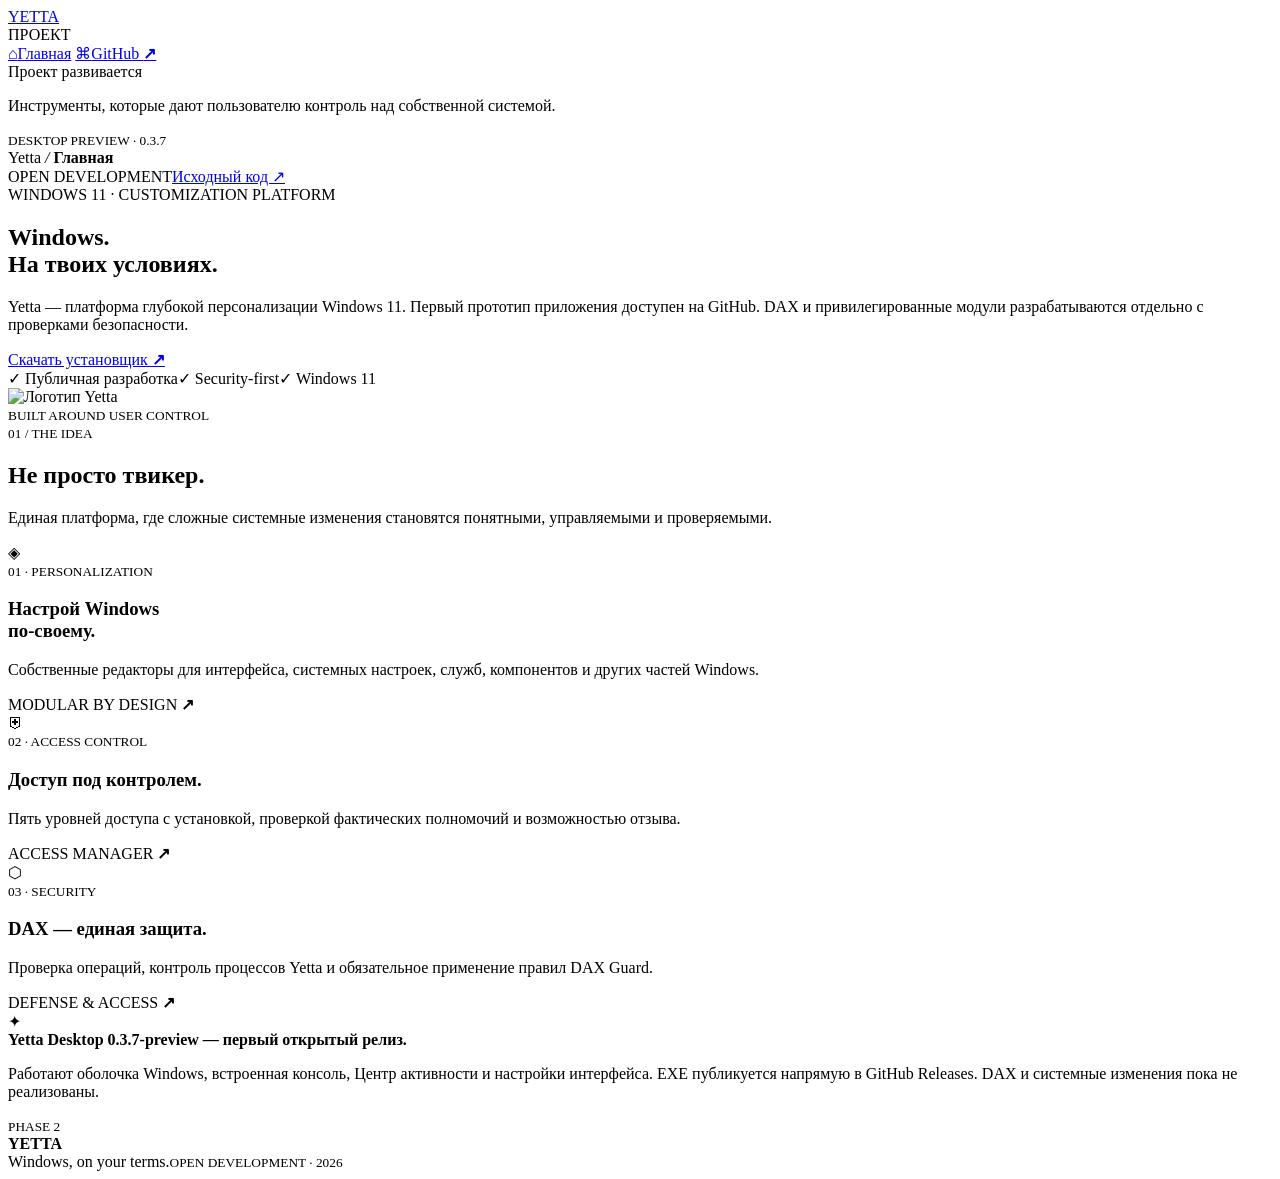
==== site/index.html @ 5b3d5ede "release: bump Yetta preview 0.3.7" ====
<!doctype html>
<html lang="ru">
<head>
  <meta charset="utf-8">
  <meta name="viewport" content="width=device-width, initial-scale=1">
  <meta name="theme-color" content="#080d15">
  <meta name="description" content="Yetta — платформа глубокой персонализации Windows 11 с архитектурой безопасности DAX.">
  <meta property="og:title" content="Yetta — Windows, on your terms.">
  <meta property="og:description" content="Глубокая персонализация Windows 11. Контроль доступа. Безопасность по умолчанию.">
  <title>Yetta — Windows, on your terms.</title>
  <link rel="icon" href="/assets/yetta-mark.webp" type="image/webp">
  <link rel="stylesheet" href="/styles.css">
</head>
<body>
  <div class="ambient ambient-a" aria-hidden="true"></div><div class="ambient ambient-b" aria-hidden="true"></div>
  <div class="shell">
    <aside class="sidebar">
      <a class="brand" href="#overview" data-page="overview"><span class="brand-mark"><img src="/assets/yetta-mark.webp" alt=""></span><span>YETTA</span></a>
      <div class="nav-label">ПРОЕКТ</div>
      <nav class="nav" aria-label="Навигация">
        <a class="nav-item active" href="#overview" aria-current="page"><span>⌂</span>Главная</a>
        <a class="nav-item" href="https://github.com/Ketsuneban/Yetta" target="_blank" rel="noopener noreferrer"><span>⌘</span>GitHub <b>↗</b></a>
      </nav>
      <div class="sidebar-bottom"><div class="status"><i></i>Проект развивается</div><p>Инструменты, которые дают пользователю контроль над собственной системой.</p><small>DESKTOP PREVIEW · 0.3.7</small></div>
    </aside>

    <main class="main">
      <header class="topbar"><div class="crumb">Yetta <i>/</i> <strong id="section-name">Главная</strong></div><div class="top-actions"><span class="open-pill"><i></i> OPEN DEVELOPMENT</span><a class="github-link" href="https://github.com/Ketsuneban/Yetta" target="_blank" rel="noopener noreferrer">Исходный код ↗</a></div></header>

      <section class="page active" data-view="overview">
        <div class="hero">
          <div class="hero-copy"><div class="eyebrow"><i></i> WINDOWS 11 · CUSTOMIZATION PLATFORM</div>
            <h1>Windows.<br><span>На твоих условиях.</span></h1>
            <p class="lead">Yetta — платформа глубокой персонализации Windows 11. Первый прототип приложения доступен на GitHub. DAX и привилегированные модули разрабатываются отдельно с проверками безопасности.</p>
            <div class="actions"><a class="primary" href="https://github.com/Ketsuneban/Yetta/releases/download/v0.3.7-preview/YettaSetup.exe" target="_blank" rel="noopener noreferrer">Скачать установщик <b>↗</b></a></div>
            <div class="facts"><span>✓ Публичная разработка</span><span>✓ Security-first</span><span>✓ Windows 11</span></div>
          </div>
          <div class="hero-art"><div class="orbit one"></div><div class="orbit two"></div><div class="logo-card"><img src="/assets/yetta-mark.webp" alt="Логотип Yetta"></div><small><i></i> BUILT AROUND USER CONTROL</small></div>
        </div>
        <div class="section-head"><div><small>01 / THE IDEA</small><h2>Не просто твикер.</h2></div><p>Единая платформа, где сложные системные изменения становятся понятными, управляемыми и проверяемыми.</p></div>
        <div class="features">
          <article class="feature feature-main"><div class="symbol mint">◈</div><small>01 · PERSONALIZATION</small><h3>Настрой Windows<br>по-своему.</h3><p>Собственные редакторы для интерфейса, системных настроек, служб, компонентов и других частей Windows.</p><footer>MODULAR BY DESIGN <b>↗</b></footer></article>
          <article class="feature"><div class="symbol violet">⛨</div><small>02 · ACCESS CONTROL</small><h3>Доступ под контролем.</h3><p>Пять уровней доступа с установкой, проверкой фактических полномочий и возможностью отзыва.</p><footer>ACCESS MANAGER <b>↗</b></footer></article>
          <article class="feature"><div class="symbol blue">⬡</div><small>03 · SECURITY</small><h3>DAX — единая защита.</h3><p>Проверка операций, контроль процессов Yetta и обязательное применение правил DAX Guard.</p><footer>DEFENSE & ACCESS <b>↗</b></footer></article>
        </div>
        <div class="status-banner"><span>✦</span><div><b>Yetta Desktop 0.3.7-preview — первый открытый релиз.</b><p>Работают оболочка Windows, встроенная консоль, Центр активности и настройки интерфейса. EXE публикуется напрямую в GitHub Releases. DAX и системные изменения пока не реализованы.</p></div><small>PHASE 2</small></div>
      </section>

      <footer class="footer"><div><img src="/assets/yetta-mark.webp" alt=""><b>YETTA</b></div><span>Windows, on your terms.</span><small>OPEN DEVELOPMENT · 2026</small></footer>
    </main>

    </div>
</body>
</html>
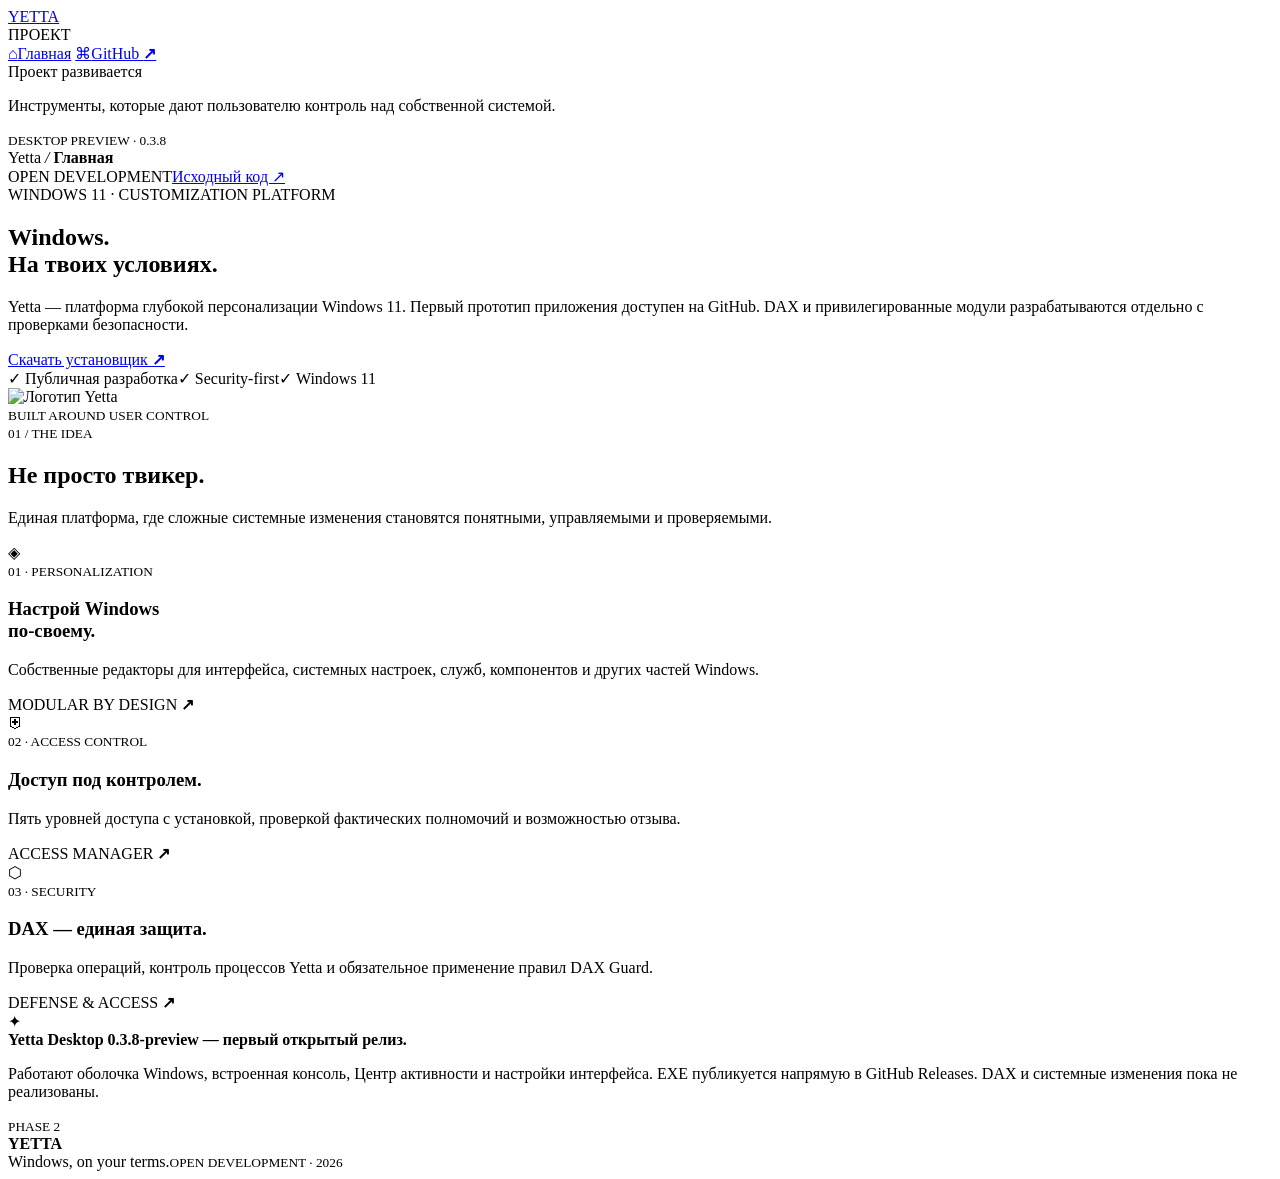
==== commit 0b8ca83a: "release: carry accumulated visual fixes into v0.3.8-preview" ====
--- a/site/index.html
+++ b/site/index.html
@@ -21,7 +21,7 @@
         <a class="nav-item active" href="#overview" aria-current="page"><span>⌂</span>Главная</a>
         <a class="nav-item" href="https://github.com/Ketsuneban/Yetta" target="_blank" rel="noopener noreferrer"><span>⌘</span>GitHub <b>↗</b></a>
       </nav>
-      <div class="sidebar-bottom"><div class="status"><i></i>Проект развивается</div><p>Инструменты, которые дают пользователю контроль над собственной системой.</p><small>DESKTOP PREVIEW · 0.3.7</small></div>
+      <div class="sidebar-bottom"><div class="status"><i></i>Проект развивается</div><p>Инструменты, которые дают пользователю контроль над собственной системой.</p><small>DESKTOP PREVIEW · 0.3.8</small></div>
     </aside>
 
     <main class="main">
@@ -32,7 +32,7 @@
           <div class="hero-copy"><div class="eyebrow"><i></i> WINDOWS 11 · CUSTOMIZATION PLATFORM</div>
             <h1>Windows.<br><span>На твоих условиях.</span></h1>
             <p class="lead">Yetta — платформа глубокой персонализации Windows 11. Первый прототип приложения доступен на GitHub. DAX и привилегированные модули разрабатываются отдельно с проверками безопасности.</p>
-            <div class="actions"><a class="primary" href="https://github.com/Ketsuneban/Yetta/releases/download/v0.3.7-preview/YettaSetup.exe" target="_blank" rel="noopener noreferrer">Скачать установщик <b>↗</b></a></div>
+            <div class="actions"><a class="primary" href="https://github.com/Ketsuneban/Yetta/releases/download/v0.3.8-preview/YettaSetup.exe" target="_blank" rel="noopener noreferrer">Скачать установщик <b>↗</b></a></div>
             <div class="facts"><span>✓ Публичная разработка</span><span>✓ Security-first</span><span>✓ Windows 11</span></div>
           </div>
           <div class="hero-art"><div class="orbit one"></div><div class="orbit two"></div><div class="logo-card"><img src="/assets/yetta-mark.webp" alt="Логотип Yetta"></div><small><i></i> BUILT AROUND USER CONTROL</small></div>
@@ -43,7 +43,7 @@
           <article class="feature"><div class="symbol violet">⛨</div><small>02 · ACCESS CONTROL</small><h3>Доступ под контролем.</h3><p>Пять уровней доступа с установкой, проверкой фактических полномочий и возможностью отзыва.</p><footer>ACCESS MANAGER <b>↗</b></footer></article>
           <article class="feature"><div class="symbol blue">⬡</div><small>03 · SECURITY</small><h3>DAX — единая защита.</h3><p>Проверка операций, контроль процессов Yetta и обязательное применение правил DAX Guard.</p><footer>DEFENSE & ACCESS <b>↗</b></footer></article>
         </div>
-        <div class="status-banner"><span>✦</span><div><b>Yetta Desktop 0.3.7-preview — первый открытый релиз.</b><p>Работают оболочка Windows, встроенная консоль, Центр активности и настройки интерфейса. EXE публикуется напрямую в GitHub Releases. DAX и системные изменения пока не реализованы.</p></div><small>PHASE 2</small></div>
+        <div class="status-banner"><span>✦</span><div><b>Yetta Desktop 0.3.8-preview — первый открытый релиз.</b><p>Работают оболочка Windows, встроенная консоль, Центр активности и настройки интерфейса. EXE публикуется напрямую в GitHub Releases. DAX и системные изменения пока не реализованы.</p></div><small>PHASE 2</small></div>
       </section>
 
       <footer class="footer"><div><img src="/assets/yetta-mark.webp" alt=""><b>YETTA</b></div><span>Windows, on your terms.</span><small>OPEN DEVELOPMENT · 2026</small></footer>
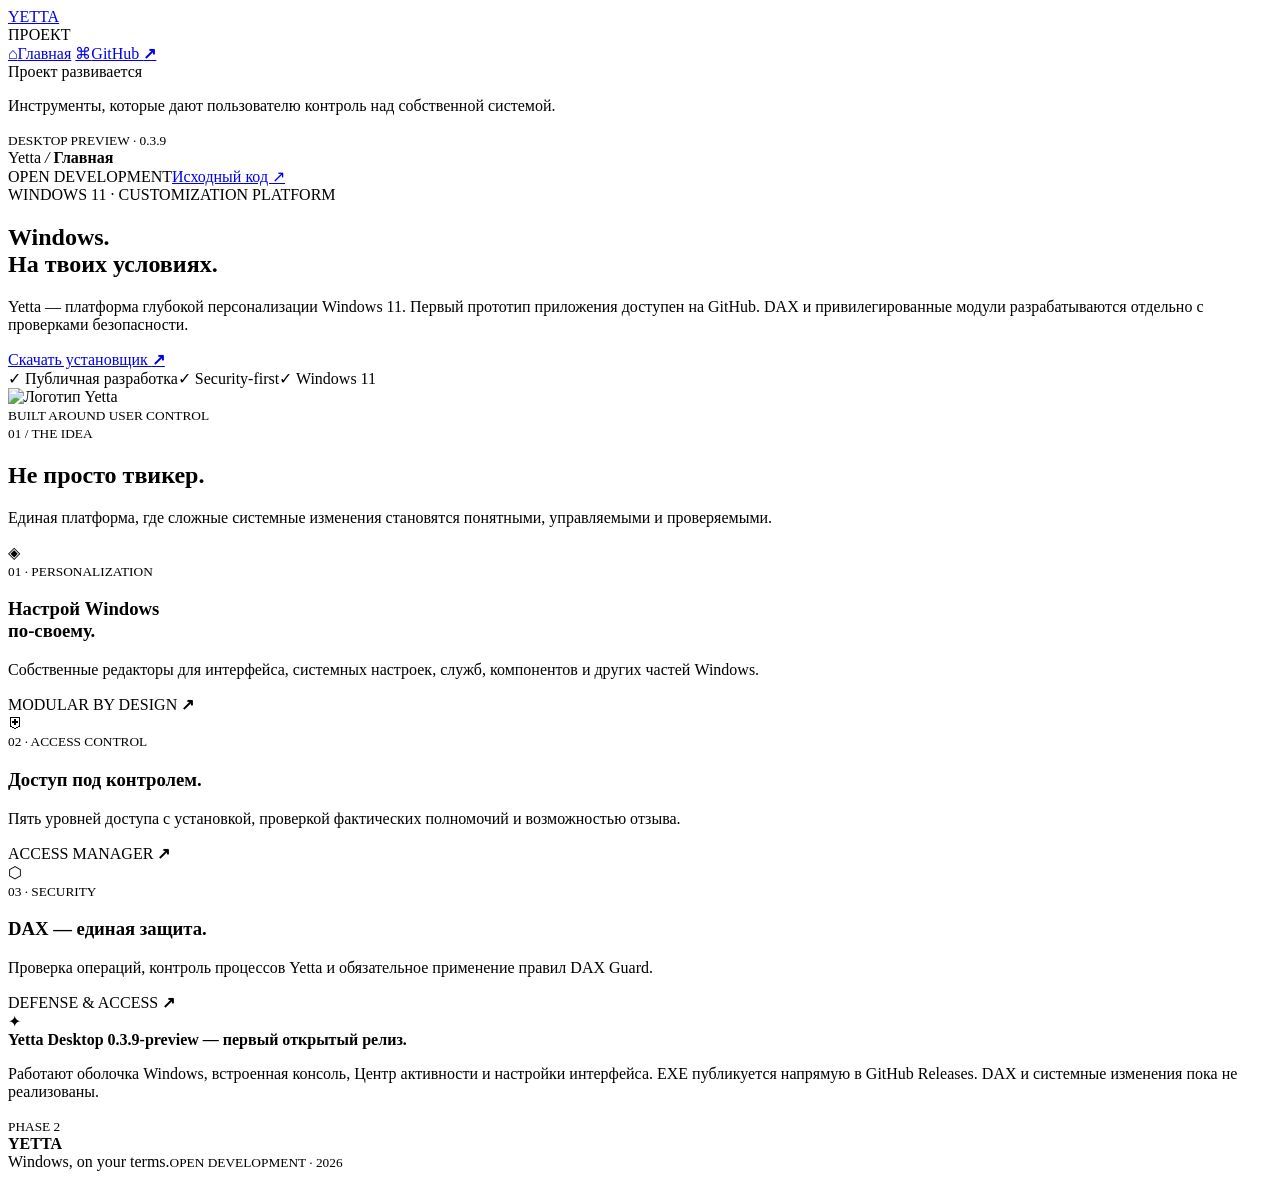
==== commit c29848b2: "release: set Yetta v0.3.9-preview across updater, installer and site" ====
--- a/site/index.html
+++ b/site/index.html
@@ -21,7 +21,7 @@
         <a class="nav-item active" href="#overview" aria-current="page"><span>⌂</span>Главная</a>
         <a class="nav-item" href="https://github.com/Ketsuneban/Yetta" target="_blank" rel="noopener noreferrer"><span>⌘</span>GitHub <b>↗</b></a>
       </nav>
-      <div class="sidebar-bottom"><div class="status"><i></i>Проект развивается</div><p>Инструменты, которые дают пользователю контроль над собственной системой.</p><small>DESKTOP PREVIEW · 0.3.8</small></div>
+      <div class="sidebar-bottom"><div class="status"><i></i>Проект развивается</div><p>Инструменты, которые дают пользователю контроль над собственной системой.</p><small>DESKTOP PREVIEW · 0.3.9</small></div>
     </aside>
 
     <main class="main">
@@ -32,7 +32,7 @@
           <div class="hero-copy"><div class="eyebrow"><i></i> WINDOWS 11 · CUSTOMIZATION PLATFORM</div>
             <h1>Windows.<br><span>На твоих условиях.</span></h1>
             <p class="lead">Yetta — платформа глубокой персонализации Windows 11. Первый прототип приложения доступен на GitHub. DAX и привилегированные модули разрабатываются отдельно с проверками безопасности.</p>
-            <div class="actions"><a class="primary" href="https://github.com/Ketsuneban/Yetta/releases/download/v0.3.8-preview/YettaSetup.exe" target="_blank" rel="noopener noreferrer">Скачать установщик <b>↗</b></a></div>
+            <div class="actions"><a class="primary" href="https://github.com/Ketsuneban/Yetta/releases/download/v0.3.9-preview/YettaSetup.exe" target="_blank" rel="noopener noreferrer">Скачать установщик <b>↗</b></a></div>
             <div class="facts"><span>✓ Публичная разработка</span><span>✓ Security-first</span><span>✓ Windows 11</span></div>
           </div>
           <div class="hero-art"><div class="orbit one"></div><div class="orbit two"></div><div class="logo-card"><img src="/assets/yetta-mark.webp" alt="Логотип Yetta"></div><small><i></i> BUILT AROUND USER CONTROL</small></div>
@@ -43,7 +43,7 @@
           <article class="feature"><div class="symbol violet">⛨</div><small>02 · ACCESS CONTROL</small><h3>Доступ под контролем.</h3><p>Пять уровней доступа с установкой, проверкой фактических полномочий и возможностью отзыва.</p><footer>ACCESS MANAGER <b>↗</b></footer></article>
           <article class="feature"><div class="symbol blue">⬡</div><small>03 · SECURITY</small><h3>DAX — единая защита.</h3><p>Проверка операций, контроль процессов Yetta и обязательное применение правил DAX Guard.</p><footer>DEFENSE & ACCESS <b>↗</b></footer></article>
         </div>
-        <div class="status-banner"><span>✦</span><div><b>Yetta Desktop 0.3.8-preview — первый открытый релиз.</b><p>Работают оболочка Windows, встроенная консоль, Центр активности и настройки интерфейса. EXE публикуется напрямую в GitHub Releases. DAX и системные изменения пока не реализованы.</p></div><small>PHASE 2</small></div>
+        <div class="status-banner"><span>✦</span><div><b>Yetta Desktop 0.3.9-preview — первый открытый релиз.</b><p>Работают оболочка Windows, встроенная консоль, Центр активности и настройки интерфейса. EXE публикуется напрямую в GitHub Releases. DAX и системные изменения пока не реализованы.</p></div><small>PHASE 2</small></div>
       </section>
 
       <footer class="footer"><div><img src="/assets/yetta-mark.webp" alt=""><b>YETTA</b></div><span>Windows, on your terms.</span><small>OPEN DEVELOPMENT · 2026</small></footer>
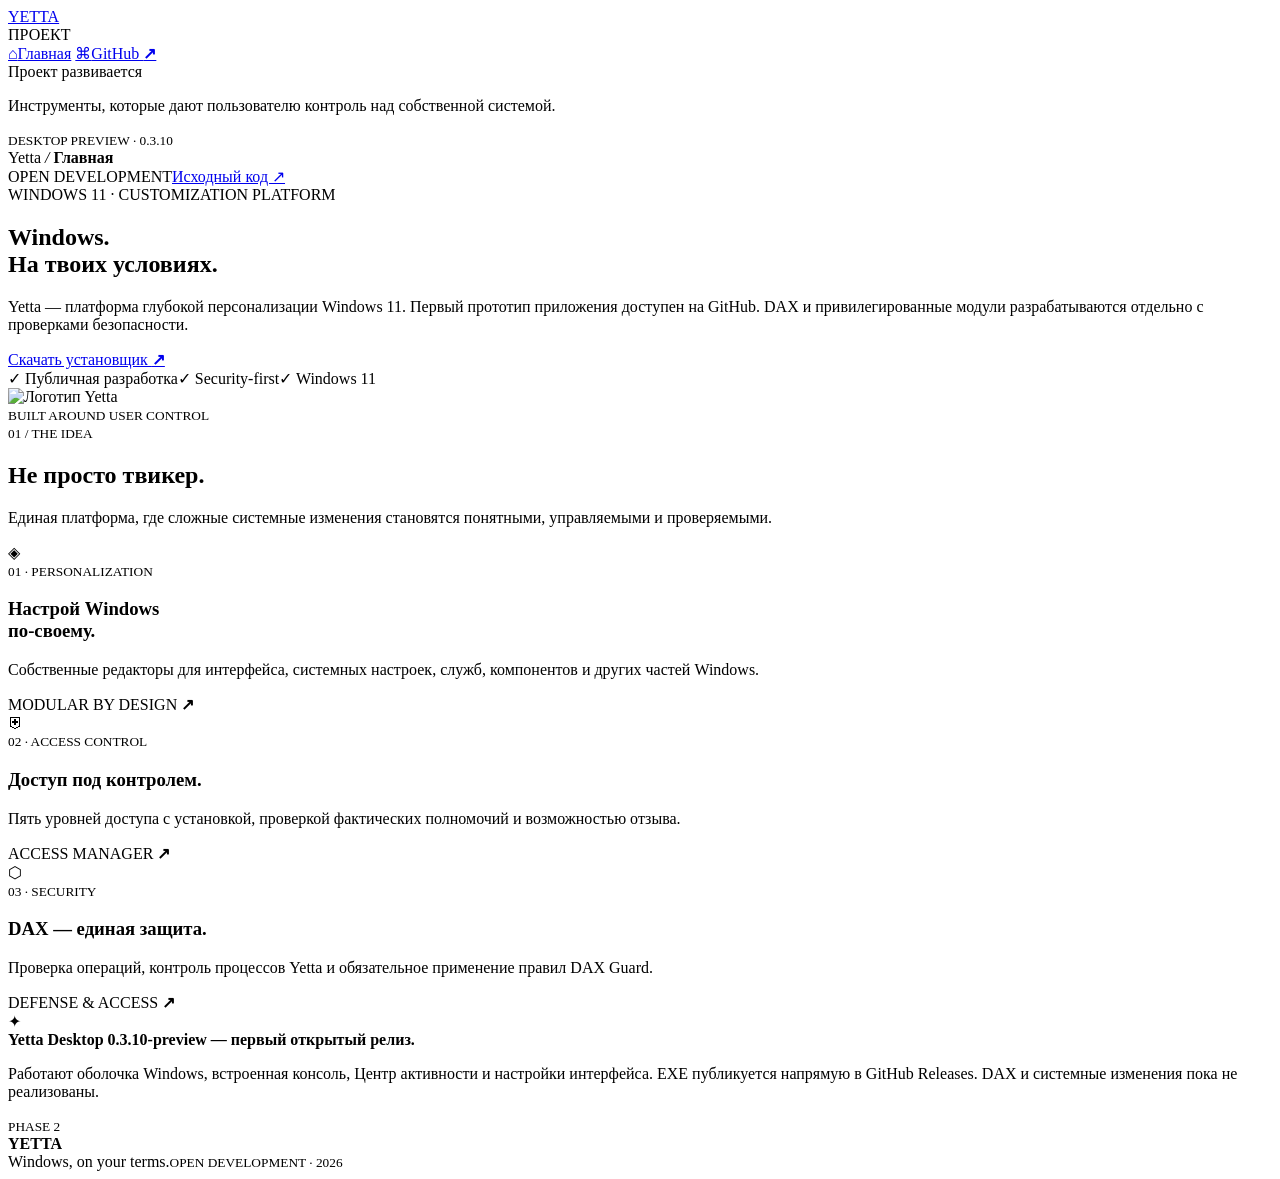
==== commit 5ccd3bc9: "release: bump UI-only Yetta preview to 0.3.10" ====
--- a/site/index.html
+++ b/site/index.html
@@ -21,7 +21,7 @@
         <a class="nav-item active" href="#overview" aria-current="page"><span>⌂</span>Главная</a>
         <a class="nav-item" href="https://github.com/Ketsuneban/Yetta" target="_blank" rel="noopener noreferrer"><span>⌘</span>GitHub <b>↗</b></a>
       </nav>
-      <div class="sidebar-bottom"><div class="status"><i></i>Проект развивается</div><p>Инструменты, которые дают пользователю контроль над собственной системой.</p><small>DESKTOP PREVIEW · 0.3.9</small></div>
+      <div class="sidebar-bottom"><div class="status"><i></i>Проект развивается</div><p>Инструменты, которые дают пользователю контроль над собственной системой.</p><small>DESKTOP PREVIEW · 0.3.10</small></div>
     </aside>
 
     <main class="main">
@@ -32,7 +32,7 @@
           <div class="hero-copy"><div class="eyebrow"><i></i> WINDOWS 11 · CUSTOMIZATION PLATFORM</div>
             <h1>Windows.<br><span>На твоих условиях.</span></h1>
             <p class="lead">Yetta — платформа глубокой персонализации Windows 11. Первый прототип приложения доступен на GitHub. DAX и привилегированные модули разрабатываются отдельно с проверками безопасности.</p>
-            <div class="actions"><a class="primary" href="https://github.com/Ketsuneban/Yetta/releases/download/v0.3.9-preview/YettaSetup.exe" target="_blank" rel="noopener noreferrer">Скачать установщик <b>↗</b></a></div>
+            <div class="actions"><a class="primary" href="https://github.com/Ketsuneban/Yetta/releases/download/v0.3.10-preview/YettaSetup.exe" target="_blank" rel="noopener noreferrer">Скачать установщик <b>↗</b></a></div>
             <div class="facts"><span>✓ Публичная разработка</span><span>✓ Security-first</span><span>✓ Windows 11</span></div>
           </div>
           <div class="hero-art"><div class="orbit one"></div><div class="orbit two"></div><div class="logo-card"><img src="/assets/yetta-mark.webp" alt="Логотип Yetta"></div><small><i></i> BUILT AROUND USER CONTROL</small></div>
@@ -43,7 +43,7 @@
           <article class="feature"><div class="symbol violet">⛨</div><small>02 · ACCESS CONTROL</small><h3>Доступ под контролем.</h3><p>Пять уровней доступа с установкой, проверкой фактических полномочий и возможностью отзыва.</p><footer>ACCESS MANAGER <b>↗</b></footer></article>
           <article class="feature"><div class="symbol blue">⬡</div><small>03 · SECURITY</small><h3>DAX — единая защита.</h3><p>Проверка операций, контроль процессов Yetta и обязательное применение правил DAX Guard.</p><footer>DEFENSE & ACCESS <b>↗</b></footer></article>
         </div>
-        <div class="status-banner"><span>✦</span><div><b>Yetta Desktop 0.3.9-preview — первый открытый релиз.</b><p>Работают оболочка Windows, встроенная консоль, Центр активности и настройки интерфейса. EXE публикуется напрямую в GitHub Releases. DAX и системные изменения пока не реализованы.</p></div><small>PHASE 2</small></div>
+        <div class="status-banner"><span>✦</span><div><b>Yetta Desktop 0.3.10-preview — первый открытый релиз.</b><p>Работают оболочка Windows, встроенная консоль, Центр активности и настройки интерфейса. EXE публикуется напрямую в GitHub Releases. DAX и системные изменения пока не реализованы.</p></div><small>PHASE 2</small></div>
       </section>
 
       <footer class="footer"><div><img src="/assets/yetta-mark.webp" alt=""><b>YETTA</b></div><span>Windows, on your terms.</span><small>OPEN DEVELOPMENT · 2026</small></footer>
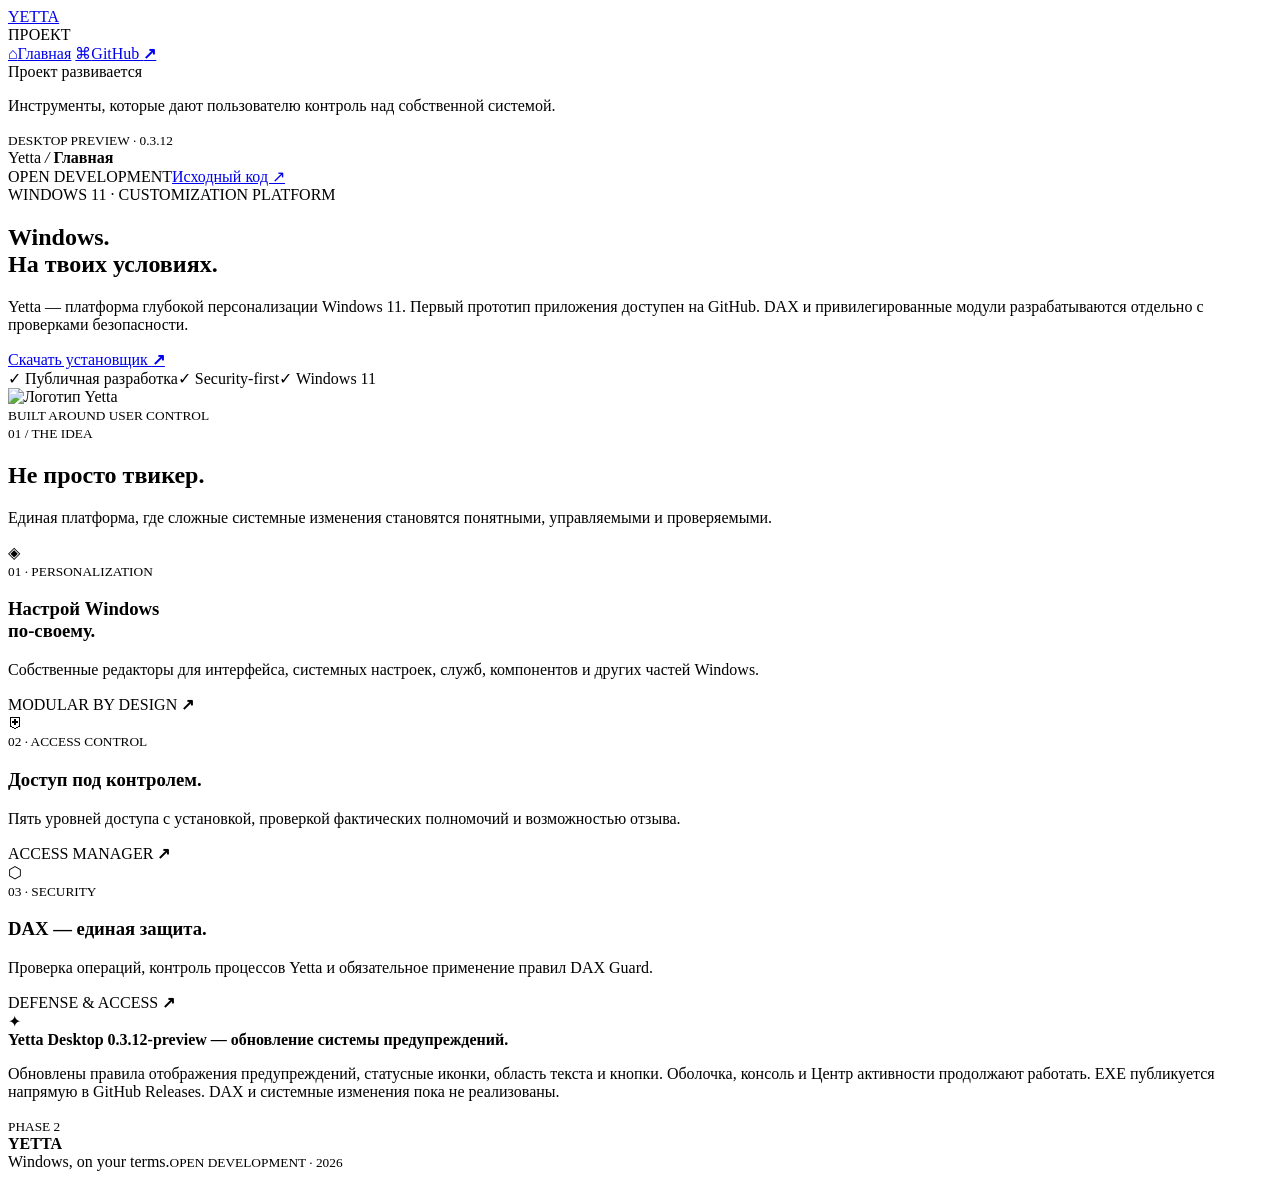
==== commit a5b0c71b: "chore(release): prepare Yetta 0.3.12 preview" ====
--- a/site/index.html
+++ b/site/index.html
@@ -21,7 +21,7 @@
         <a class="nav-item active" href="#overview" aria-current="page"><span>⌂</span>Главная</a>
         <a class="nav-item" href="https://github.com/Ketsuneban/Yetta" target="_blank" rel="noopener noreferrer"><span>⌘</span>GitHub <b>↗</b></a>
       </nav>
-      <div class="sidebar-bottom"><div class="status"><i></i>Проект развивается</div><p>Инструменты, которые дают пользователю контроль над собственной системой.</p><small>DESKTOP PREVIEW · 0.3.10</small></div>
+      <div class="sidebar-bottom"><div class="status"><i></i>Проект развивается</div><p>Инструменты, которые дают пользователю контроль над собственной системой.</p><small>DESKTOP PREVIEW · 0.3.12</small></div>
     </aside>
 
     <main class="main">
@@ -32,7 +32,7 @@
           <div class="hero-copy"><div class="eyebrow"><i></i> WINDOWS 11 · CUSTOMIZATION PLATFORM</div>
             <h1>Windows.<br><span>На твоих условиях.</span></h1>
             <p class="lead">Yetta — платформа глубокой персонализации Windows 11. Первый прототип приложения доступен на GitHub. DAX и привилегированные модули разрабатываются отдельно с проверками безопасности.</p>
-            <div class="actions"><a class="primary" href="https://github.com/Ketsuneban/Yetta/releases/download/v0.3.10-preview/YettaSetup.exe" target="_blank" rel="noopener noreferrer">Скачать установщик <b>↗</b></a></div>
+            <div class="actions"><a class="primary" href="https://github.com/Ketsuneban/Yetta/releases/download/v0.3.12-preview/YettaSetup.exe" target="_blank" rel="noopener noreferrer">Скачать установщик <b>↗</b></a></div>
             <div class="facts"><span>✓ Публичная разработка</span><span>✓ Security-first</span><span>✓ Windows 11</span></div>
           </div>
           <div class="hero-art"><div class="orbit one"></div><div class="orbit two"></div><div class="logo-card"><img src="/assets/yetta-mark.webp" alt="Логотип Yetta"></div><small><i></i> BUILT AROUND USER CONTROL</small></div>
@@ -43,7 +43,7 @@
           <article class="feature"><div class="symbol violet">⛨</div><small>02 · ACCESS CONTROL</small><h3>Доступ под контролем.</h3><p>Пять уровней доступа с установкой, проверкой фактических полномочий и возможностью отзыва.</p><footer>ACCESS MANAGER <b>↗</b></footer></article>
           <article class="feature"><div class="symbol blue">⬡</div><small>03 · SECURITY</small><h3>DAX — единая защита.</h3><p>Проверка операций, контроль процессов Yetta и обязательное применение правил DAX Guard.</p><footer>DEFENSE & ACCESS <b>↗</b></footer></article>
         </div>
-        <div class="status-banner"><span>✦</span><div><b>Yetta Desktop 0.3.10-preview — первый открытый релиз.</b><p>Работают оболочка Windows, встроенная консоль, Центр активности и настройки интерфейса. EXE публикуется напрямую в GitHub Releases. DAX и системные изменения пока не реализованы.</p></div><small>PHASE 2</small></div>
+        <div class="status-banner"><span>✦</span><div><b>Yetta Desktop 0.3.12-preview — обновление системы предупреждений.</b><p>Обновлены правила отображения предупреждений, статусные иконки, область текста и кнопки. Оболочка, консоль и Центр активности продолжают работать. EXE публикуется напрямую в GitHub Releases. DAX и системные изменения пока не реализованы.</p></div><small>PHASE 2</small></div>
       </section>
 
       <footer class="footer"><div><img src="/assets/yetta-mark.webp" alt=""><b>YETTA</b></div><span>Windows, on your terms.</span><small>OPEN DEVELOPMENT · 2026</small></footer>
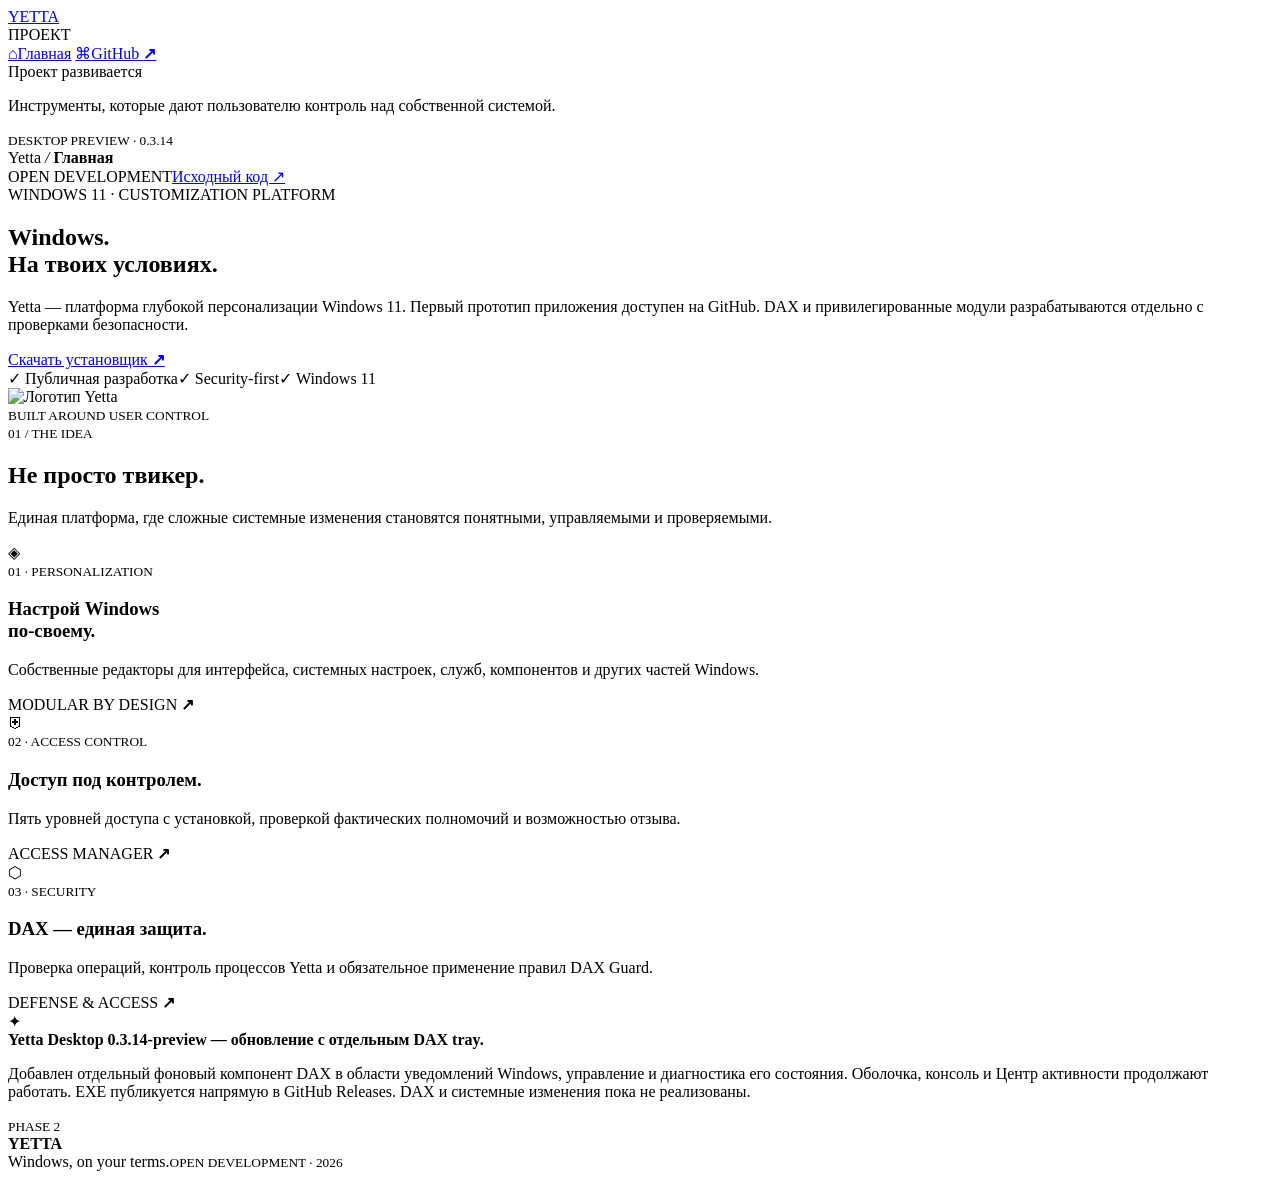
==== commit 074c4238: "docs(site): show current v0.3.14 preview release" ====
--- a/site/index.html
+++ b/site/index.html
@@ -21,7 +21,7 @@
         <a class="nav-item active" href="#overview" aria-current="page"><span>⌂</span>Главная</a>
         <a class="nav-item" href="https://github.com/Ketsuneban/Yetta" target="_blank" rel="noopener noreferrer"><span>⌘</span>GitHub <b>↗</b></a>
       </nav>
-      <div class="sidebar-bottom"><div class="status"><i></i>Проект развивается</div><p>Инструменты, которые дают пользователю контроль над собственной системой.</p><small>DESKTOP PREVIEW · 0.3.12</small></div>
+      <div class="sidebar-bottom"><div class="status"><i></i>Проект развивается</div><p>Инструменты, которые дают пользователю контроль над собственной системой.</p><small>DESKTOP PREVIEW · 0.3.14</small></div>
     </aside>
 
     <main class="main">
@@ -32,7 +32,7 @@
           <div class="hero-copy"><div class="eyebrow"><i></i> WINDOWS 11 · CUSTOMIZATION PLATFORM</div>
             <h1>Windows.<br><span>На твоих условиях.</span></h1>
             <p class="lead">Yetta — платформа глубокой персонализации Windows 11. Первый прототип приложения доступен на GitHub. DAX и привилегированные модули разрабатываются отдельно с проверками безопасности.</p>
-            <div class="actions"><a class="primary" href="https://github.com/Ketsuneban/Yetta/releases/download/v0.3.12-preview/YettaSetup.exe" target="_blank" rel="noopener noreferrer">Скачать установщик <b>↗</b></a></div>
+            <div class="actions"><a class="primary" href="https://github.com/Ketsuneban/Yetta/releases/download/v0.3.14-preview/YettaSetup.exe" target="_blank" rel="noopener noreferrer">Скачать установщик <b>↗</b></a></div>
             <div class="facts"><span>✓ Публичная разработка</span><span>✓ Security-first</span><span>✓ Windows 11</span></div>
           </div>
           <div class="hero-art"><div class="orbit one"></div><div class="orbit two"></div><div class="logo-card"><img src="/assets/yetta-mark.webp" alt="Логотип Yetta"></div><small><i></i> BUILT AROUND USER CONTROL</small></div>
@@ -43,7 +43,7 @@
           <article class="feature"><div class="symbol violet">⛨</div><small>02 · ACCESS CONTROL</small><h3>Доступ под контролем.</h3><p>Пять уровней доступа с установкой, проверкой фактических полномочий и возможностью отзыва.</p><footer>ACCESS MANAGER <b>↗</b></footer></article>
           <article class="feature"><div class="symbol blue">⬡</div><small>03 · SECURITY</small><h3>DAX — единая защита.</h3><p>Проверка операций, контроль процессов Yetta и обязательное применение правил DAX Guard.</p><footer>DEFENSE & ACCESS <b>↗</b></footer></article>
         </div>
-        <div class="status-banner"><span>✦</span><div><b>Yetta Desktop 0.3.12-preview — обновление системы предупреждений.</b><p>Обновлены правила отображения предупреждений, статусные иконки, область текста и кнопки. Оболочка, консоль и Центр активности продолжают работать. EXE публикуется напрямую в GitHub Releases. DAX и системные изменения пока не реализованы.</p></div><small>PHASE 2</small></div>
+        <div class="status-banner"><span>✦</span><div><b>Yetta Desktop 0.3.14-preview — обновление с отдельным DAX tray.</b><p>Добавлен отдельный фоновый компонент DAX в области уведомлений Windows, управление и диагностика его состояния. Оболочка, консоль и Центр активности продолжают работать. EXE публикуется напрямую в GitHub Releases. DAX и системные изменения пока не реализованы.</p></div><small>PHASE 2</small></div>
       </section>
 
       <footer class="footer"><div><img src="/assets/yetta-mark.webp" alt=""><b>YETTA</b></div><span>Windows, on your terms.</span><small>OPEN DEVELOPMENT · 2026</small></footer>
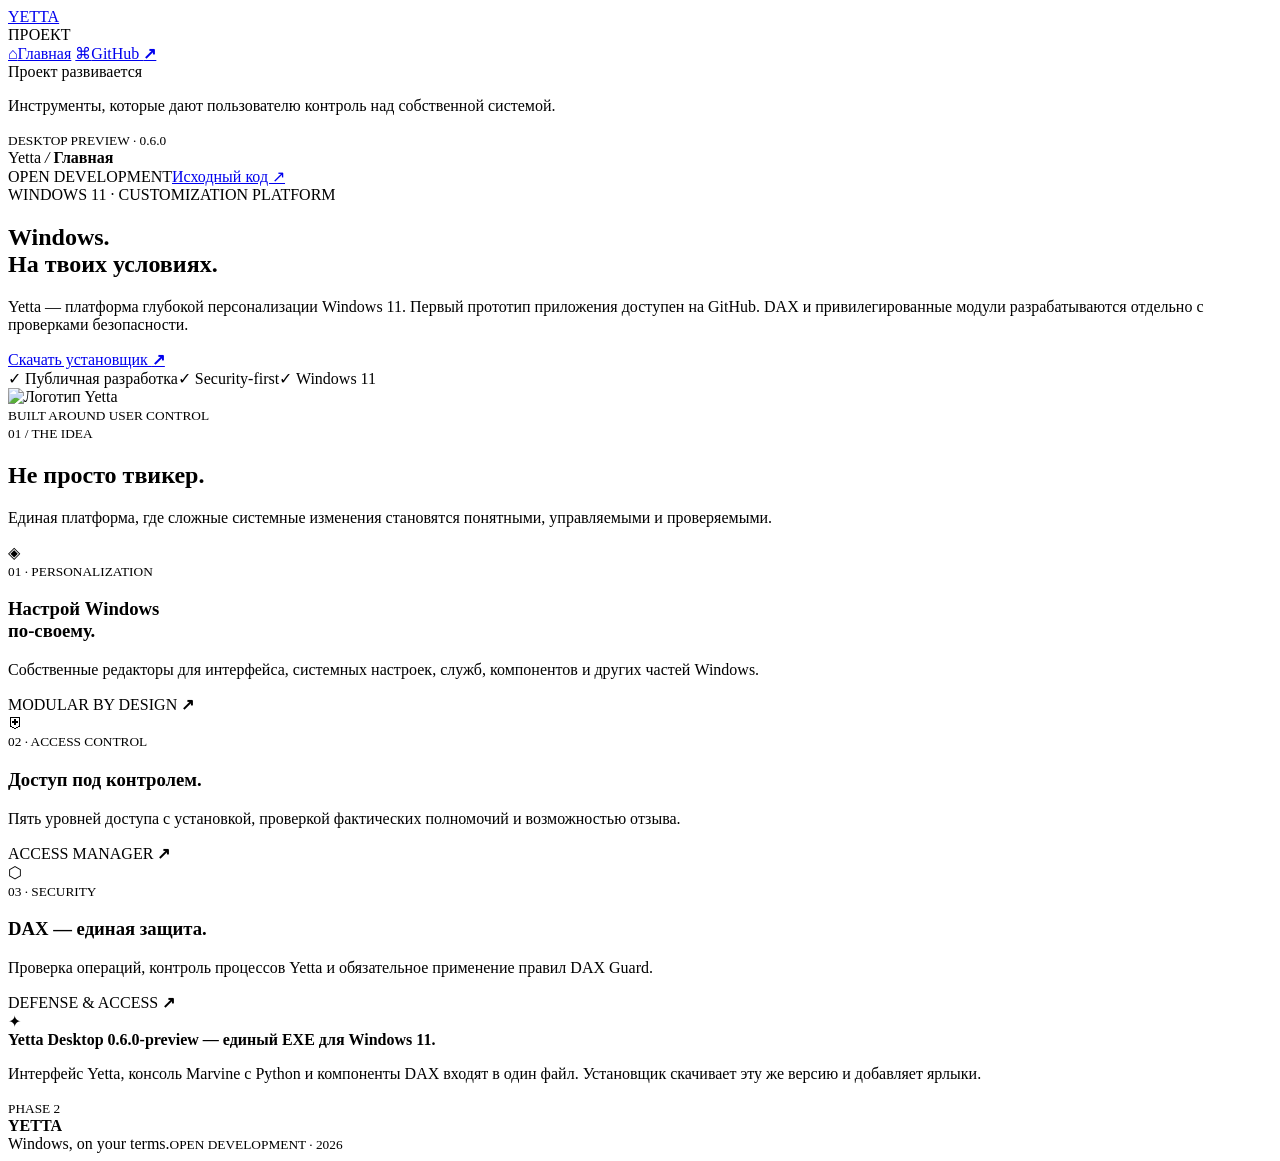
==== commit 347c52cc: "Verify publishers through Windows without PowerShell and refresh download entry points" ====
--- a/site/index.html
+++ b/site/index.html
@@ -21,7 +21,7 @@
         <a class="nav-item active" href="#overview" aria-current="page"><span>⌂</span>Главная</a>
         <a class="nav-item" href="https://github.com/Ketsuneban/Yetta" target="_blank" rel="noopener noreferrer"><span>⌘</span>GitHub <b>↗</b></a>
       </nav>
-      <div class="sidebar-bottom"><div class="status"><i></i>Проект развивается</div><p>Инструменты, которые дают пользователю контроль над собственной системой.</p><small>DESKTOP PREVIEW · 0.3.14</small></div>
+      <div class="sidebar-bottom"><div class="status"><i></i>Проект развивается</div><p>Инструменты, которые дают пользователю контроль над собственной системой.</p><small>DESKTOP PREVIEW · 0.6.0</small></div>
     </aside>
 
     <main class="main">
@@ -32,7 +32,7 @@
           <div class="hero-copy"><div class="eyebrow"><i></i> WINDOWS 11 · CUSTOMIZATION PLATFORM</div>
             <h1>Windows.<br><span>На твоих условиях.</span></h1>
             <p class="lead">Yetta — платформа глубокой персонализации Windows 11. Первый прототип приложения доступен на GitHub. DAX и привилегированные модули разрабатываются отдельно с проверками безопасности.</p>
-            <div class="actions"><a class="primary" href="https://github.com/Ketsuneban/Yetta/releases/download/v0.3.14-preview/YettaSetup.exe" target="_blank" rel="noopener noreferrer">Скачать установщик <b>↗</b></a></div>
+            <div class="actions"><a class="primary" href="https://github.com/Ketsuneban/Yetta/releases/download/v0.6.0-preview/YettaInstaller.exe" target="_blank" rel="noopener noreferrer">Скачать установщик <b>↗</b></a></div>
             <div class="facts"><span>✓ Публичная разработка</span><span>✓ Security-first</span><span>✓ Windows 11</span></div>
           </div>
           <div class="hero-art"><div class="orbit one"></div><div class="orbit two"></div><div class="logo-card"><img src="/assets/yetta-mark.webp" alt="Логотип Yetta"></div><small><i></i> BUILT AROUND USER CONTROL</small></div>
@@ -43,7 +43,7 @@
           <article class="feature"><div class="symbol violet">⛨</div><small>02 · ACCESS CONTROL</small><h3>Доступ под контролем.</h3><p>Пять уровней доступа с установкой, проверкой фактических полномочий и возможностью отзыва.</p><footer>ACCESS MANAGER <b>↗</b></footer></article>
           <article class="feature"><div class="symbol blue">⬡</div><small>03 · SECURITY</small><h3>DAX — единая защита.</h3><p>Проверка операций, контроль процессов Yetta и обязательное применение правил DAX Guard.</p><footer>DEFENSE & ACCESS <b>↗</b></footer></article>
         </div>
-        <div class="status-banner"><span>✦</span><div><b>Yetta Desktop 0.3.14-preview — обновление с отдельным DAX tray.</b><p>Добавлен отдельный фоновый компонент DAX в области уведомлений Windows, управление и диагностика его состояния. Оболочка, консоль и Центр активности продолжают работать. EXE публикуется напрямую в GitHub Releases. DAX и системные изменения пока не реализованы.</p></div><small>PHASE 2</small></div>
+        <div class="status-banner"><span>✦</span><div><b>Yetta Desktop 0.6.0-preview — единый EXE для Windows 11.</b><p>Интерфейс Yetta, консоль Marvine с Python и компоненты DAX входят в один файл. Установщик скачивает эту же версию и добавляет ярлыки.</p></div><small>PHASE 2</small></div>
       </section>
 
       <footer class="footer"><div><img src="/assets/yetta-mark.webp" alt=""><b>YETTA</b></div><span>Windows, on your terms.</span><small>OPEN DEVELOPMENT · 2026</small></footer>
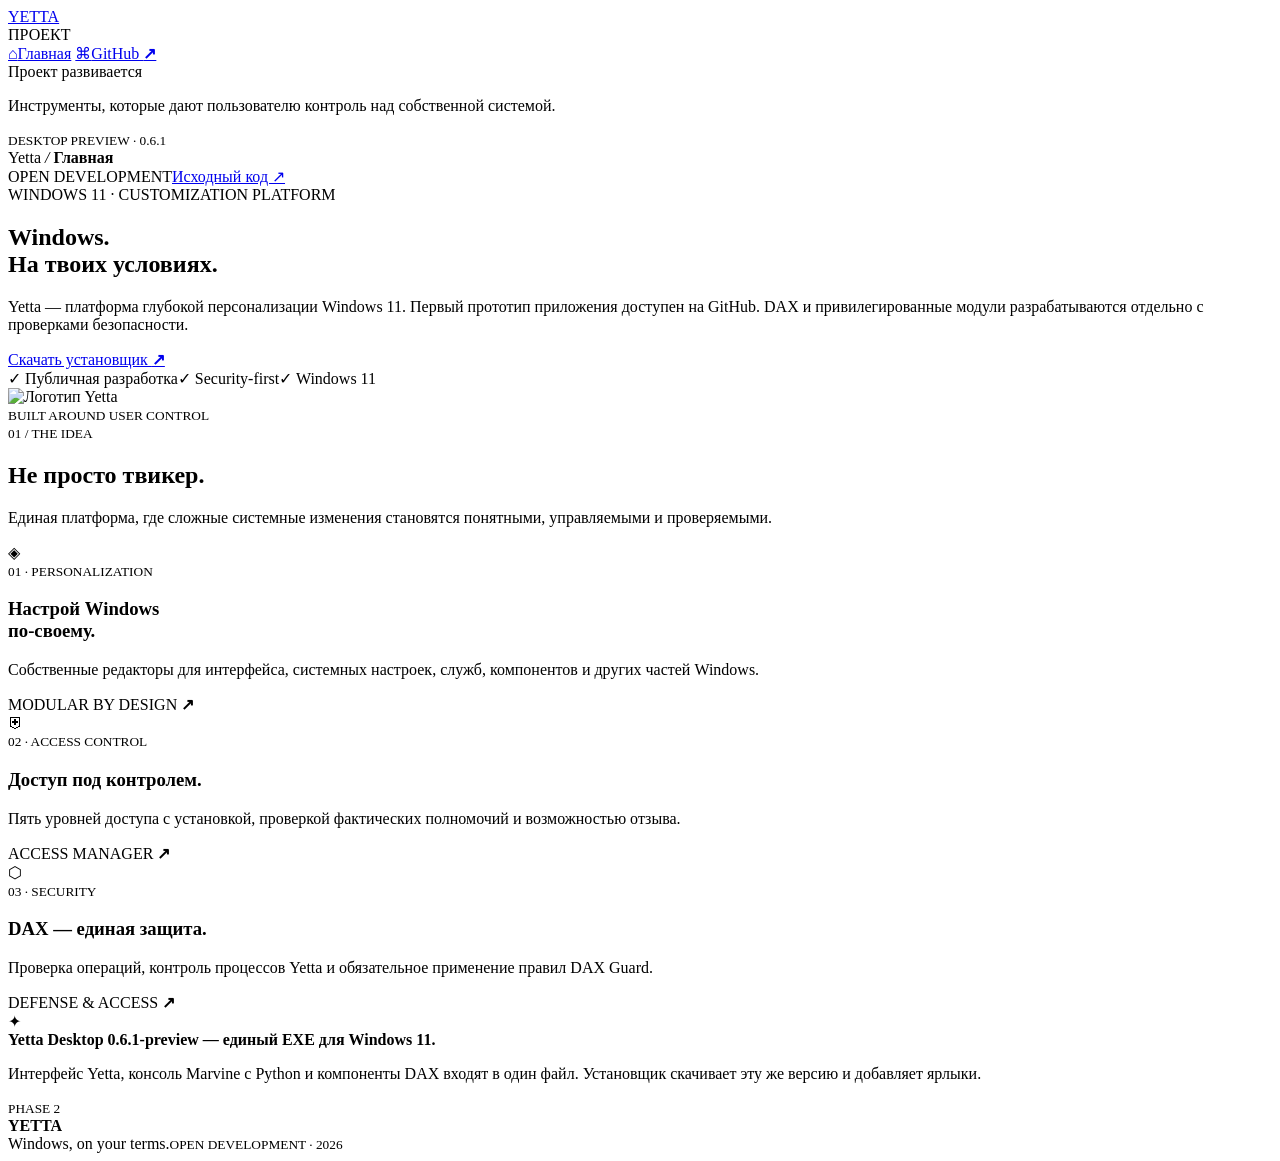
==== commit f2967865: "Yetta 0.6.1-preview: fix warning and console flows, add app management and legacy updates" ====
--- a/site/index.html
+++ b/site/index.html
@@ -21,7 +21,7 @@
         <a class="nav-item active" href="#overview" aria-current="page"><span>⌂</span>Главная</a>
         <a class="nav-item" href="https://github.com/Ketsuneban/Yetta" target="_blank" rel="noopener noreferrer"><span>⌘</span>GitHub <b>↗</b></a>
       </nav>
-      <div class="sidebar-bottom"><div class="status"><i></i>Проект развивается</div><p>Инструменты, которые дают пользователю контроль над собственной системой.</p><small>DESKTOP PREVIEW · 0.6.0</small></div>
+      <div class="sidebar-bottom"><div class="status"><i></i>Проект развивается</div><p>Инструменты, которые дают пользователю контроль над собственной системой.</p><small>DESKTOP PREVIEW · 0.6.1</small></div>
     </aside>
 
     <main class="main">
@@ -32,7 +32,7 @@
           <div class="hero-copy"><div class="eyebrow"><i></i> WINDOWS 11 · CUSTOMIZATION PLATFORM</div>
             <h1>Windows.<br><span>На твоих условиях.</span></h1>
             <p class="lead">Yetta — платформа глубокой персонализации Windows 11. Первый прототип приложения доступен на GitHub. DAX и привилегированные модули разрабатываются отдельно с проверками безопасности.</p>
-            <div class="actions"><a class="primary" href="https://github.com/Ketsuneban/Yetta/releases/download/v0.6.0-preview/YettaInstaller.exe" target="_blank" rel="noopener noreferrer">Скачать установщик <b>↗</b></a></div>
+            <div class="actions"><a class="primary" href="https://github.com/Ketsuneban/Yetta/releases/download/v0.6.1-preview/YettaInstaller.exe" target="_blank" rel="noopener noreferrer">Скачать установщик <b>↗</b></a></div>
             <div class="facts"><span>✓ Публичная разработка</span><span>✓ Security-first</span><span>✓ Windows 11</span></div>
           </div>
           <div class="hero-art"><div class="orbit one"></div><div class="orbit two"></div><div class="logo-card"><img src="/assets/yetta-mark.webp" alt="Логотип Yetta"></div><small><i></i> BUILT AROUND USER CONTROL</small></div>
@@ -43,7 +43,7 @@
           <article class="feature"><div class="symbol violet">⛨</div><small>02 · ACCESS CONTROL</small><h3>Доступ под контролем.</h3><p>Пять уровней доступа с установкой, проверкой фактических полномочий и возможностью отзыва.</p><footer>ACCESS MANAGER <b>↗</b></footer></article>
           <article class="feature"><div class="symbol blue">⬡</div><small>03 · SECURITY</small><h3>DAX — единая защита.</h3><p>Проверка операций, контроль процессов Yetta и обязательное применение правил DAX Guard.</p><footer>DEFENSE & ACCESS <b>↗</b></footer></article>
         </div>
-        <div class="status-banner"><span>✦</span><div><b>Yetta Desktop 0.6.0-preview — единый EXE для Windows 11.</b><p>Интерфейс Yetta, консоль Marvine с Python и компоненты DAX входят в один файл. Установщик скачивает эту же версию и добавляет ярлыки.</p></div><small>PHASE 2</small></div>
+        <div class="status-banner"><span>✦</span><div><b>Yetta Desktop 0.6.1-preview — единый EXE для Windows 11.</b><p>Интерфейс Yetta, консоль Marvine с Python и компоненты DAX входят в один файл. Установщик скачивает эту же версию и добавляет ярлыки.</p></div><small>PHASE 2</small></div>
       </section>
 
       <footer class="footer"><div><img src="/assets/yetta-mark.webp" alt=""><b>YETTA</b></div><span>Windows, on your terms.</span><small>OPEN DEVELOPMENT · 2026</small></footer>
